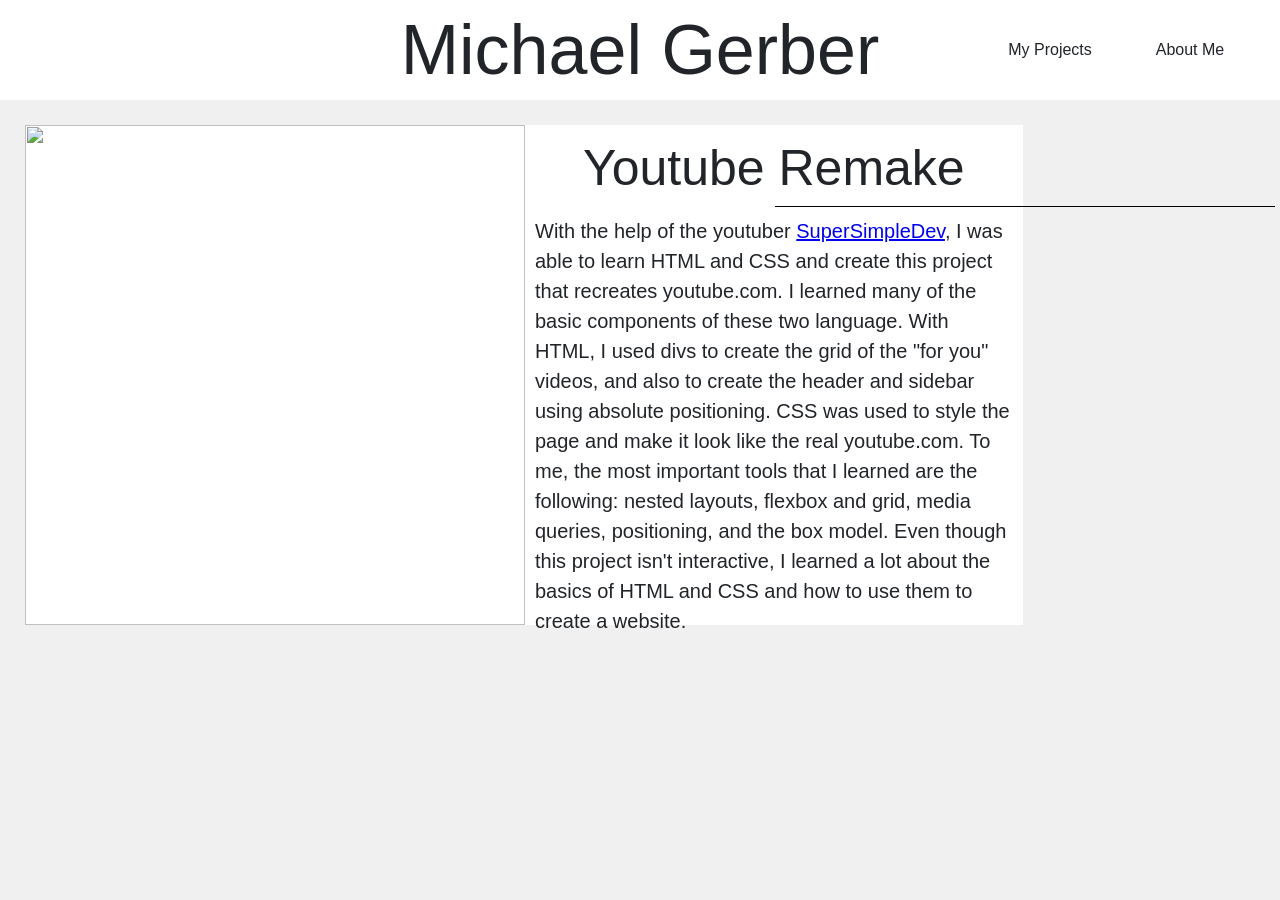
==== projects.html @ 4846b5c3 "created home page and project page. Started on first project" ====
<!DOCTYPE html>
<html lang="en">
<head>
    <meta charset="UTF-8">
    <meta name="viewport" content="width=device-width, initial-scale=1.0">
    <title>Michael Gerber</title>
    <link rel="stylesheet" href="styles/header.css">
    <link rel="stylesheet" href="styles/general.css">
    <link rel="stylesheet" href="styles/projects.css">

</head>
<body>
    <header class="header">
        <div class="left-section">
            
        </div>
        <div class="center-section">
            Michael Gerber
        </div>
        <div class="right-section">
            <div class="right-section-container js-projects">My Projects</div>
            <div class="right-section-container js-about-me">About Me</div>
        </div>
    </header>

    <div class="projects-list">
        <div class="project-container">
            <div class="project-cover">
                <img class="project-image" src="project Images/youtubeRemake.png">
            </div>
            <div class="project-description-container">
                <div class="project-title">Youtube Remake</div>
                <div class="line"></div>
                <div class="project-description">
                    With the help of the youtuber <a href="https://www.youtube.com/@SuperSimpleDev">SuperSimpleDev</a>, I was able to learn HTML and CSS and create this project that recreates youtube.com.
                    I learned many of the basic components of these two language. With HTML, I used divs to create the grid of the "for you" videos, 
                    and also to create the header and sidebar using absolute positioning. CSS was used to style the page and make it look like the real youtube.com.
                    To me, the most important tools that I learned are the following: nested layouts, flexbox and grid, media queries, positioning, and the box model.
                    Even though this project isn't interactive, I learned a lot about the basics of HTML and CSS and how to use them to create a website.
                </div>
            </div>
            
        </div>
    </div>

    <script src="scripts/main.js"></script>
</body>
</html>
---- styles/header.css ----
.header{
    display: flex;
    position: fixed;
    top: 0;
    left: 0;
    right: 0;
    height: 100px;
    background-color: white;
}

.left-section{
    display: flex;
    justify-content: center;
    align-items: center;
    width: 300px;
}

.center-section{
    display: flex;
    justify-content: center;
    align-items: center;
    font-size: 70px;
    padding: 0px;
    margin: 0px;
    flex: 1;
}

.right-section{
    display: flex;
    justify-content: center;
    align-items: center;
    width: 300px;
}

.right-section-container{
    width: 100px;
    display: flex;
    justify-content: center;
    align-items: center;
    margin-right: 20px;
    padding: 10px;
    cursor: pointer;
}
.right-section-container:hover{
    background-color: #f0f0f0;
}
---- styles/general.css ----
body{
    background-color: #f0f0f0;
    font-family: 'Roboto', sans-serif;
    font-size: 16px;
    font-weight: 400;
    line-height: 1.5;
    color: #212529;
    text-align: left;
    margin-top: 125px;
    margin-left: 25px;
    padding: 0;
    overflow-x: hidden;
}
---- styles/projects.css ----
.project-container{
    display: flex;
    width: 80%;
    height: 500px;
    background-color: rgb(255, 255, 255);
}
.project-image{
    height: 500px;
    width: 500px;
    object-fit: cover;
    object-position: left;
}
.project-description-container{
    flex: 1;
}
.project-title{
    display: flex;
    justify-content: center;
    align-items: center;
    margin-top: 6px;
    font-size: 50px;
    font-weight: 500;
}
.line{
    border-bottom: solid 1px black;
    width: 500px;
    display: flex;
    justify-content: center;
    align-items: center;
    position: absolute;
    left: 775px;
}
.project-description{
    margin: 10px;
    font-size: 20px;
    font-weight: 300;
}
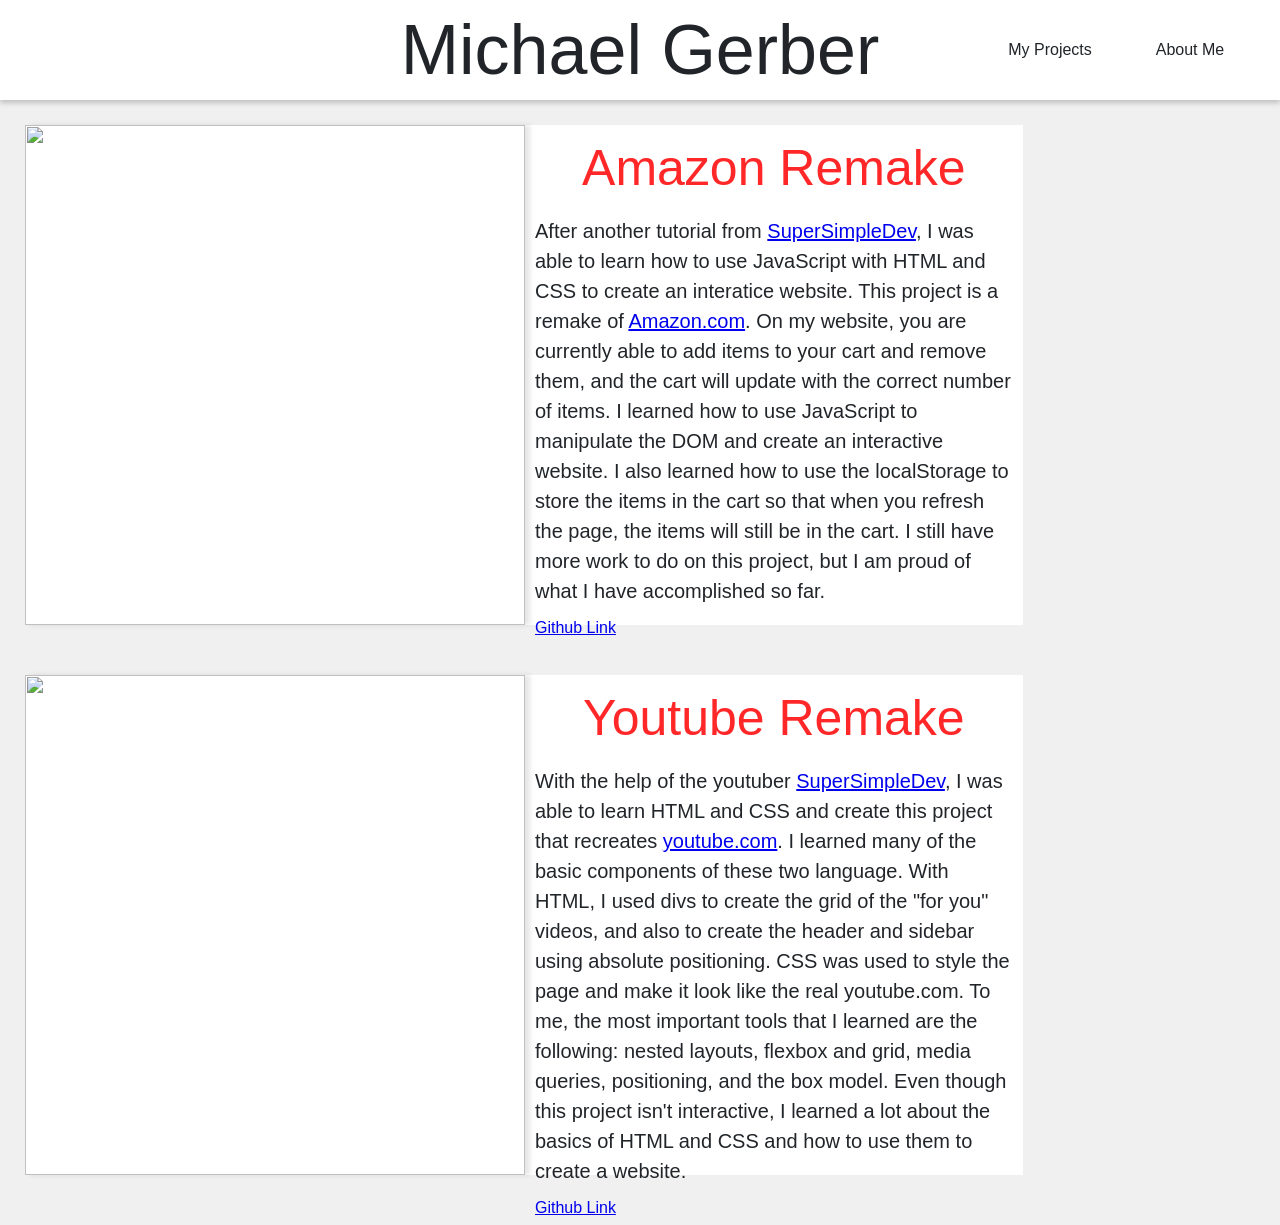
==== commit 1561c7d6: "created 2 projects" ====
--- a/projects.html
+++ b/projects.html
@@ -14,7 +14,9 @@
         <div class="left-section">
             
         </div>
-        <div class="center-section">
+        <div class="center-section" onclick="
+            window.location.href = 'index.html';
+        ">
             Michael Gerber
         </div>
         <div class="right-section">
@@ -26,17 +28,46 @@
     <div class="projects-list">
         <div class="project-container">
             <div class="project-cover">
-                <img class="project-image" src="project Images/youtubeRemake.png">
+                <a href="https://mkgerber.github.io/javascript-amazon-project.github.io/index.html">
+                    <img class="project-image" src="project Images/amazonRemake.png">
+                </a>
+                
+            </div>
+            <div class="project-description-container">
+                <div class="project-title">Amazon Remake</div>
+                <div class="line"></div>
+                <div class="project-description">
+                    After another tutorial from <a href="https://www.youtube.com/@SuperSimpleDev">SuperSimpleDev</a>, I was able to learn how to use JavaScript with HTML and CSS to create an interatice website.
+                    This project is a remake of <a href="https://www.amazon.com/">Amazon.com</a>. On my website, you are currently able to add items to your cart and remove them, and the cart will update with the correct number of items. 
+                    I learned how to use JavaScript to manipulate the DOM and create an interactive website. I also learned how to use the localStorage to store the items in the cart so that when you refresh the page,
+                    the items will still be in the cart. I still have more work to do on this project, but I am proud of what I have accomplished so far.
+                    
+                </div>
+                <div class="github-link">
+                    <a href="https://github.com/mkGerber/javascript-amazon-project.github.io">Github Link</a>
+                </div>
+            </div>
+            
+        </div>
+        <div class="project-container">
+            <div class="project-cover">
+                <a href="https://mkgerber.github.io/FirstHTMLProject/youtube.html">
+                    <img class="project-image" src="project Images/youtubeRemake.png">
+                </a>
+                
             </div>
             <div class="project-description-container">
                 <div class="project-title">Youtube Remake</div>
                 <div class="line"></div>
                 <div class="project-description">
-                    With the help of the youtuber <a href="https://www.youtube.com/@SuperSimpleDev">SuperSimpleDev</a>, I was able to learn HTML and CSS and create this project that recreates youtube.com.
+                    With the help of the youtuber <a href="https://www.youtube.com/@SuperSimpleDev">SuperSimpleDev</a>, I was able to learn HTML and CSS and create this project that recreates <a href="https://www.youtube.com/">youtube.com</a>.
                     I learned many of the basic components of these two language. With HTML, I used divs to create the grid of the "for you" videos, 
                     and also to create the header and sidebar using absolute positioning. CSS was used to style the page and make it look like the real youtube.com.
                     To me, the most important tools that I learned are the following: nested layouts, flexbox and grid, media queries, positioning, and the box model.
                     Even though this project isn't interactive, I learned a lot about the basics of HTML and CSS and how to use them to create a website.
+                </div>
+                <div class="github-link">
+                    <a href="https://github.com/mkGerber/FirstHTMLProject">Github Link</a>
                 </div>
             </div>
             
--- a/styles/header.css
+++ b/styles/header.css
@@ -6,6 +6,7 @@
     right: 0;
     height: 100px;
     background-color: white;
+    box-shadow: 0px 3px 5px 0px rgba(0,0,0,0.2);
 }
 
 .left-section{
@@ -23,6 +24,7 @@
     padding: 0px;
     margin: 0px;
     flex: 1;
+    cursor: pointer;
 }
 
 .right-section{
--- a/styles/projects.css
+++ b/styles/projects.css
@@ -1,4 +1,5 @@
 .project-container{
+    margin-bottom: 50px;
     display: flex;
     width: 80%;
     height: 500px;
@@ -9,9 +10,23 @@
     width: 500px;
     object-fit: cover;
     object-position: left;
+    box-shadow: 5px 0px 5px 0px rgba(0,0,0,0.1);
+    transition: box-shadow 0.3s, opacity 0.3s;
+}
+.project-image:hover{
+    cursor: pointer;
+    box-shadow: 5px 0px 5px 0px rgba(0,0,0,0.3);
+    opacity: .8;
+}
+.project-image:active{
+    box-shadow: 5px 0px 5px 0px rgba(0,0,0,0.5);
+    opacity: .6;
+
 }
 .project-description-container{
     flex: 1;
+    display: flex;
+    flex-direction: column;
 }
 .project-title{
     display: flex;
@@ -20,18 +35,18 @@
     margin-top: 6px;
     font-size: 50px;
     font-weight: 500;
-}
-.line{
-    border-bottom: solid 1px black;
-    width: 500px;
-    display: flex;
-    justify-content: center;
-    align-items: center;
-    position: absolute;
-    left: 775px;
+    color: rgb(255, 39, 39);
 }
 .project-description{
     margin: 10px;
     font-size: 20px;
     font-weight: 300;
+}
+.github-link{
+    display: flex;
+    height: 100%;
+    justify-content: left;
+    align-items: flex-end;
+    margin-left: 10px;
+    margin-bottom: 5px;
 }
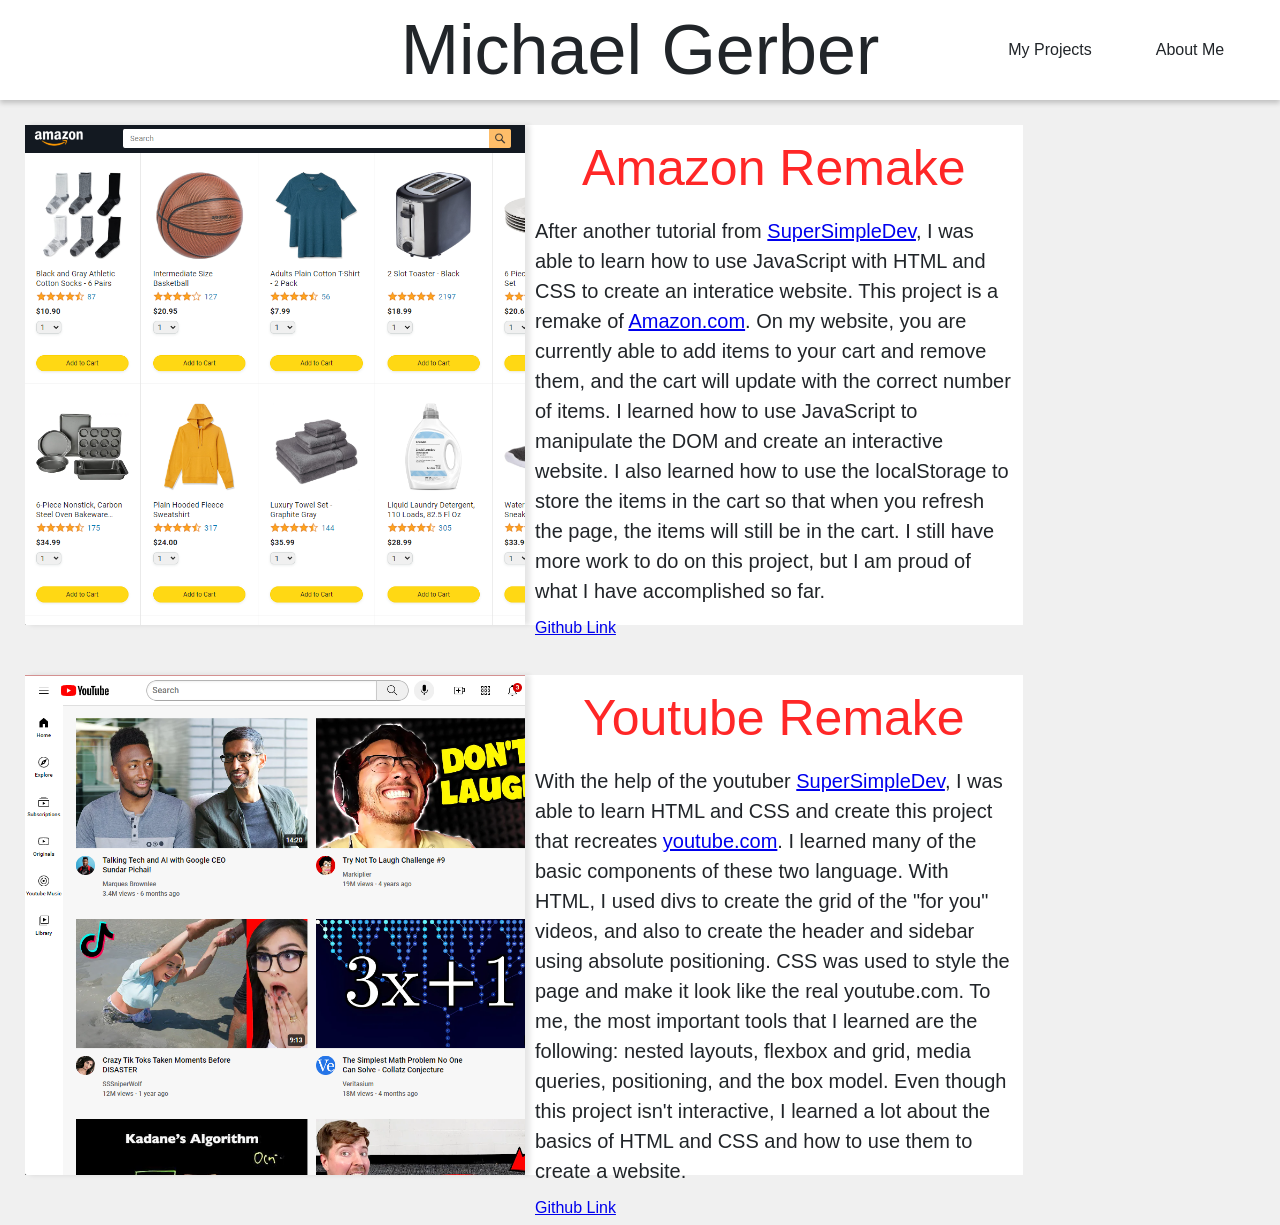
==== commit 4cdbb956: "fixed links" ====
--- a/projects.html
+++ b/projects.html
@@ -29,7 +29,7 @@
         <div class="project-container">
             <div class="project-cover">
                 <a href="https://mkgerber.github.io/javascript-amazon-project.github.io/index.html">
-                    <img class="project-image" src="project Images/amazonRemake.png">
+                    <img class="project-image" src="Project Images/amazonRemake.png">
                 </a>
                 
             </div>
@@ -52,7 +52,7 @@
         <div class="project-container">
             <div class="project-cover">
                 <a href="https://mkgerber.github.io/FirstHTMLProject/youtube.html">
-                    <img class="project-image" src="project Images/youtubeRemake.png">
+                    <img class="project-image" src="Project Images/youtubeRemake.png">
                 </a>
                 
             </div>
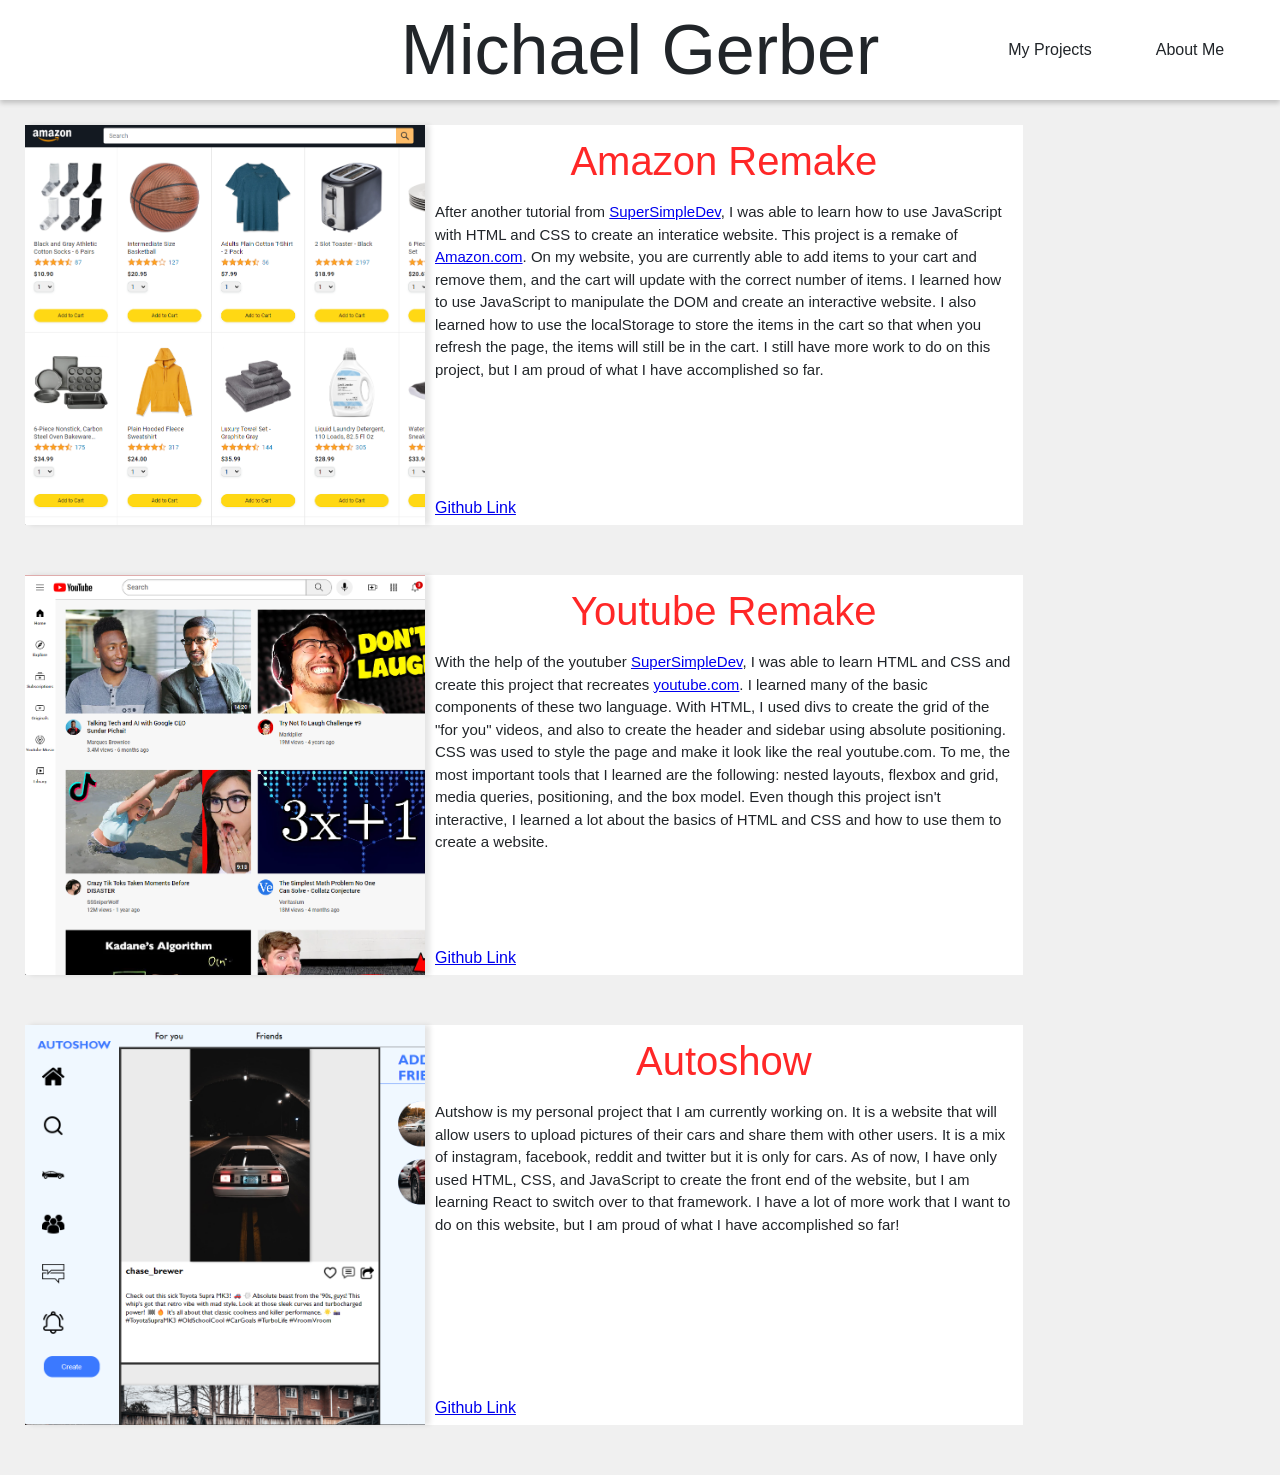
==== commit be68cd6a: "made new project" ====
--- a/projects.html
+++ b/projects.html
@@ -72,6 +72,27 @@
             </div>
             
         </div>
+        <div class="project-container">
+            <div class="project-cover">
+                <a href="https://autoshow-github-io.vercel.app/">
+                    <img class="project-image" src="Project Images/autoshow.png">
+                </a>
+                
+            </div>
+            <div class="project-description-container">
+                <div class="project-title">Autoshow</div>
+                <div class="line"></div>
+                <div class="project-description">
+                    Autshow is my personal project that I am currently working on. It is a website that will allow users to upload pictures of their cars and share them with other users. 
+                    It is a mix of instagram, facebook, reddit and twitter but it is only for cars. As of now, I have only used HTML, CSS, and JavaScript to create the front end of the website,
+                    but I am learning React to switch over to that framework. I have a lot of more work that I want to do on this website, but I am proud of what I have accomplished so far!
+                </div>
+                <div class="github-link">
+                    <a href="https://github.com/mkGerber/autoshow.github.io">Github Link</a>
+                </div>
+            </div>
+            
+        </div>
     </div>
 
     <script src="scripts/main.js"></script>
--- a/styles/header.css
+++ b/styles/header.css
@@ -45,4 +45,56 @@
 }
 .right-section-container:hover{
     background-color: #f0f0f0;
+}
+
+@media (max-width: 1075px){
+    .header{
+        height: 70px;
+    }
+    .left-section{
+        width: 200px;
+    }
+    .center-section{
+        font-size: 50px;
+    }
+    .right-section{
+        width: 200px;
+    }
+    .right-section-container{
+        width: 70px;
+    }
+}
+@media (max-width: 750px){
+    .header{
+        height: 50px;
+    }
+    .left-section{
+        width: 100px;
+    }
+    .center-section{
+        font-size: 30px;
+    }
+    .right-section{
+        width: 100px;
+    }
+    .right-section-container{
+        width: 50px;
+    }
+}
+@media (max-width: 475px){
+    .header{
+        height: 40px;
+    }
+    .left-section{
+        width: 50px;
+    }
+    .center-section{
+        font-size: 20px;
+    }
+    .right-section{
+        width: 50px;
+    }
+    .right-section-container{
+        width: 40px;
+    }
 }
--- a/styles/projects.css
+++ b/styles/projects.css
@@ -49,4 +49,53 @@
     align-items: flex-end;
     margin-left: 10px;
     margin-bottom: 5px;
+}
+
+@media (max-width: 1400px){
+    .project-title{
+        font-size: 40px;
+    }
+    .project-container{
+        height: 400px;
+    }
+    .project-image{
+        height: 400px;
+        width: 400px;
+    }
+    .project-description{
+        font-size: 15px;
+    }
+}
+@media (max-width: 1075px){
+    .project-title{
+        font-size: 30px;
+    }
+    .project-container{
+        height: 300px;
+    }
+    .project-image{
+        height: 300px;
+        width: 300px;
+    }
+    .project-description{
+        font-size: 10px;
+    }
+}
+@media (max-width: 730px){
+    .project-container{
+        width: 90%;
+    }
+    .project-title{
+        font-size: 20px;
+    }
+    .project-container{
+        height: 200px;
+    }
+    .project-image{
+        height: 200px;
+        width: 200px;
+    }
+    .project-description{
+        font-size: 5px;
+    }
 }
